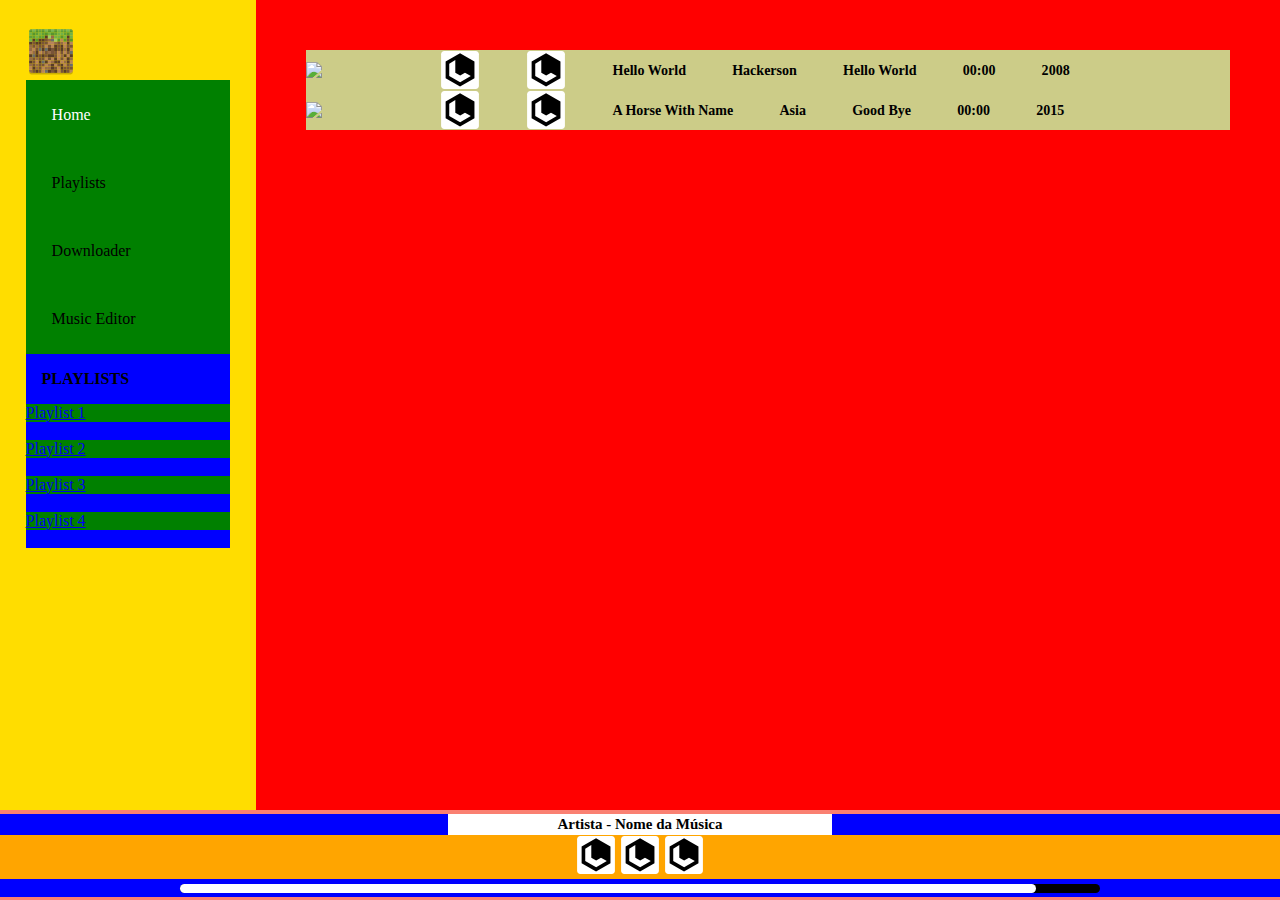
==== app/index.html @ 7fa40e36 "Clear + dynamic music list" ====
<!DOCTYPE html>
<html lang="en">
<head>
    <meta charset="UTF-8">
    <meta http-equiv="X-UA-Compatible" content="IE=edge">
    <meta name="viewport" content="width=device-width, initial-scale=1.0">
    <title>RePlay</title>
    <link rel="stylesheet" href="style/layout.css">
    <script src="data.js"></script>
</head>
<body>
<div id="body">
    <div class="container">
        <div id="global-side-bar">
            <img src="img/replay-logo.svg" alt="" class="logo">
            <div class="nav-menu">
                <a href="index.html"><p class="nav-menu-item nav-menu-item-selected">Home</p></a> <br>
                <a href="playlists.html"><p class="nav-menu-item">Playlists</p></a> <br>
                <a href="youtube-dl.html"><p class="nav-menu-item">Downloader</p></a> <br>
                <a href="tag-editor.html"><p class="nav-menu-item">Music Editor</p></a>
            </div>
            <div class="playlists-side-bar">
                <h4 style="padding: 1em;">PLAYLISTS</h4>
                <a href="index.html"><p class="playlists-side-bar-item">Playlist 1</p></a> <br>
                <a href="index.html"><p class="playlists-side-bar-item">Playlist 2</p></a> <br>
                <a href="index.html"><p class="playlists-side-bar-item">Playlist 3</p></a> <br>
                <a href="index.html"><p class="playlists-side-bar-item">Playlist 4</p></a> <br>
            </div>
        </div>
        <div id="library">
        </div>
    </div>

    <div class="player">
        <div class="player-controls">
            <div class="title-display"><h4>Artista - Nome da Música</h4></div>
            <div class="player-buttons">
                <a href="#"><img src="img/button.svg" alt="" class="generic-btn"></a>
                <a href="#"><img src="img/button.svg" alt="" class="generic-btn"></a>
                <a href="#"><img src="img/button.svg" alt="" class="generic-btn"></a>
            </div>
            <div class="progress-bar">
                <div class="progress-update" style="width: 93%;"></div>
            </div>
        </div>
    </div>
</div>

<script>
    const listLibrary = (library) => {
        musicData.forEach(i => {
            let library = document.getElementById('library')
            let coverUrl = i.thumbnail

            let playButton = document.createElement('img')
            playButton.src = 'img/button.svg'
            playButton.classList.add('generic-btn')

            let addToPlaylistButton = document.createElement('img')
            addToPlaylistButton.src = 'img/button.svg'
            addToPlaylistButton.classList.add('generic-btn')

            let musicTitle = document.createElement('h3')
            musicTitle.innerHTML = i.name

            let artist = document.createElement('h3')
            artist.innerHTML = i.artist

            let album = document.createElement('h3')
            album.innerHTML = i.album

            let duration = document.createElement('h3')
            duration.innerHTML = '00:00'

            let release = document.createElement('h3')
            release.innerHTML = i.realease

            let musicItem = document.createElement('div')
            musicItem.classList.add('music-card')

            let cover = document.createElement('img')
            cover.src = coverUrl
            cover.classList.add('music-thumbnail')

            musicItem.append(cover)
            musicItem.append(playButton)
            musicItem.append(addToPlaylistButton)
            musicItem.append(musicTitle)
            musicItem.append(artist)
            musicItem.append(album)
            musicItem.append(duration)
            musicItem.append(release)
            library.append(musicItem)
        });
    }
    listLibrary( )
</script>
</body>
</html>
---- app/style/layout.css ----
* {margin: 0; padding: 0; box-sizing: border-box; transition: 1s;}

.container {width: 100%; height: 90vh; display: flex; }
#global-side-bar {background: #fd0; width: 20%; padding: 2%; overflow-y: auto; overflow-x: hidden;}
#library {background: red; width: 80%; padding: 50px;}

.logo {max-width: 50px; width: 100%;}
.nav-menu {background: green; padding: 10px;}
.nav-menu a {text-decoration: none;}
.nav-menu-item {padding: 1em; transition: .2s; border-radius: 2em; color: black;}
.nav-menu-item:hover {background: #fd0;}
.nav-menu-item-selected {color: #fff;}

.playlists-side-bar {background: blue;}
.playlists-side-bar-item {background: green;}

.music-card {background: #cc8; width: 100%; display: flex; gap: 5%; align-items: center; font-size: 12px;}
.music-thumbnail {width: 88px;}

.player {background: salmon; width: 100%; height: 10vh; position: absolute; display: flex; text-align: center; align-items: center;}
.player-controls {background: blue; width: 100%;}

.title-display {background: #fff; width: 30%; display: inline-block;}
.title-display h4 {font-size: 15px; padding: 2px;}

.player-buttons {background: orange;}
.generic-btn {width: 40px;}

.progress-bar {width: 100%; max-width: 920px; height: 9px; background: #000; border-radius: 8px; position: relative; display: inline-block;}
.progress-update {position: absolute; left: 0; top: 0; width: 0; height: 9px; border-radius: 8px; color: #fff; background: #fff;}

@media screen and (max-width: 920px) {
    #library {background: #000;}
}
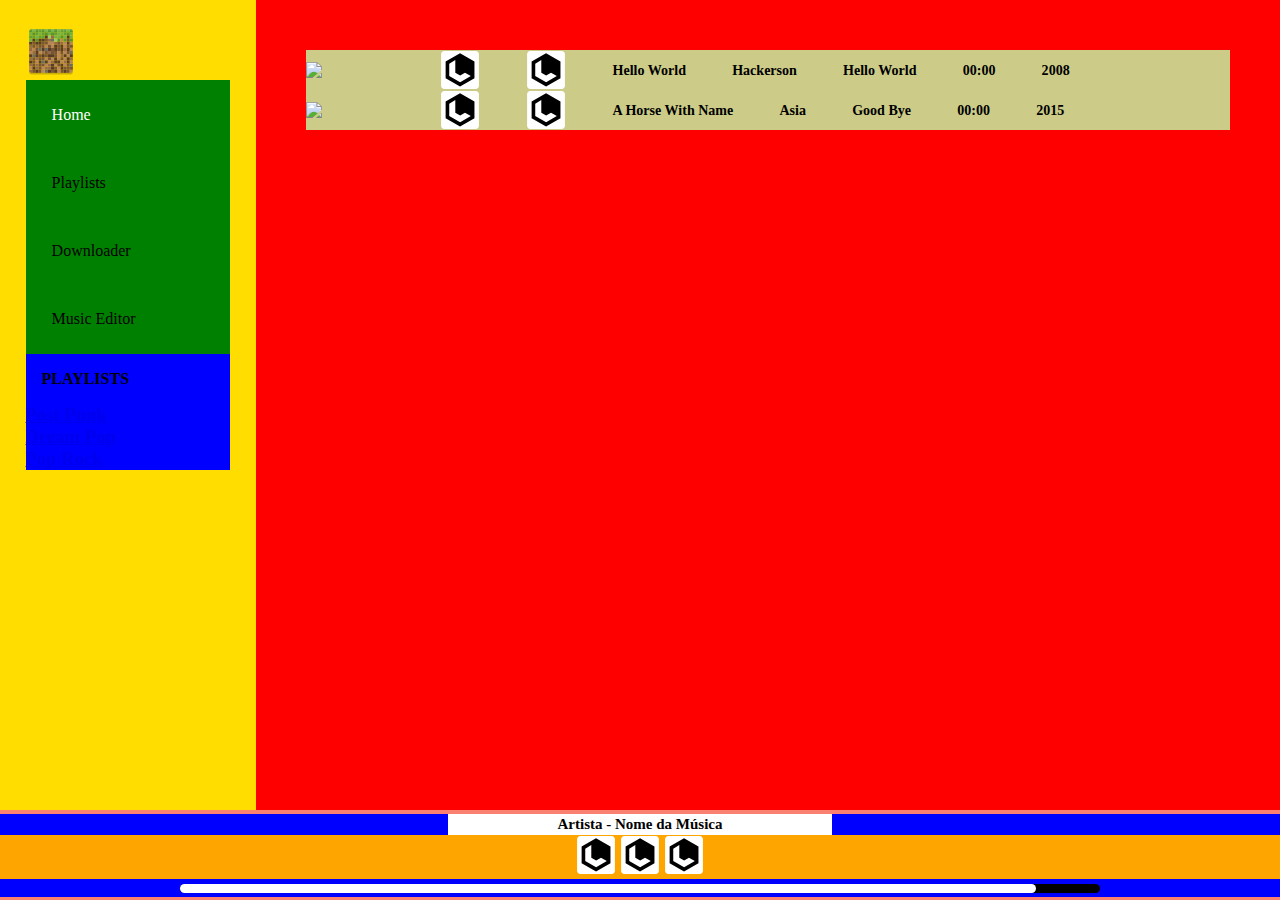
==== commit a09e9ee8: "Dynamic playlists list" ====
--- a/app/index.html
+++ b/app/index.html
@@ -21,10 +21,8 @@
             </div>
             <div class="playlists-side-bar">
                 <h4 style="padding: 1em;">PLAYLISTS</h4>
-                <a href="index.html"><p class="playlists-side-bar-item">Playlist 1</p></a> <br>
-                <a href="index.html"><p class="playlists-side-bar-item">Playlist 2</p></a> <br>
-                <a href="index.html"><p class="playlists-side-bar-item">Playlist 3</p></a> <br>
-                <a href="index.html"><p class="playlists-side-bar-item">Playlist 4</p></a> <br>
+                <div id="playlists" >
+                </div>
             </div>
         </div>
         <div id="library">
@@ -91,9 +89,25 @@
             musicItem.append(duration)
             musicItem.append(release)
             library.append(musicItem)
-        });
+        })
     }
     listLibrary( )
+
+    const listPlaylists = ( ) => {
+        playlists.forEach(i => {
+            let playlists = document.getElementById('playlists')
+
+            let playlistLink = document.createElement('a')
+            let playlistTitle = document.createElement('h3')
+
+            playlistLink.href = '#'
+            playlistTitle.innerHTML = i.playlist_name
+
+            playlistLink.append(playlistTitle)
+            playlists.append(playlistLink)
+        })
+    }
+    listPlaylists()
 </script>
 </body>
 </html>
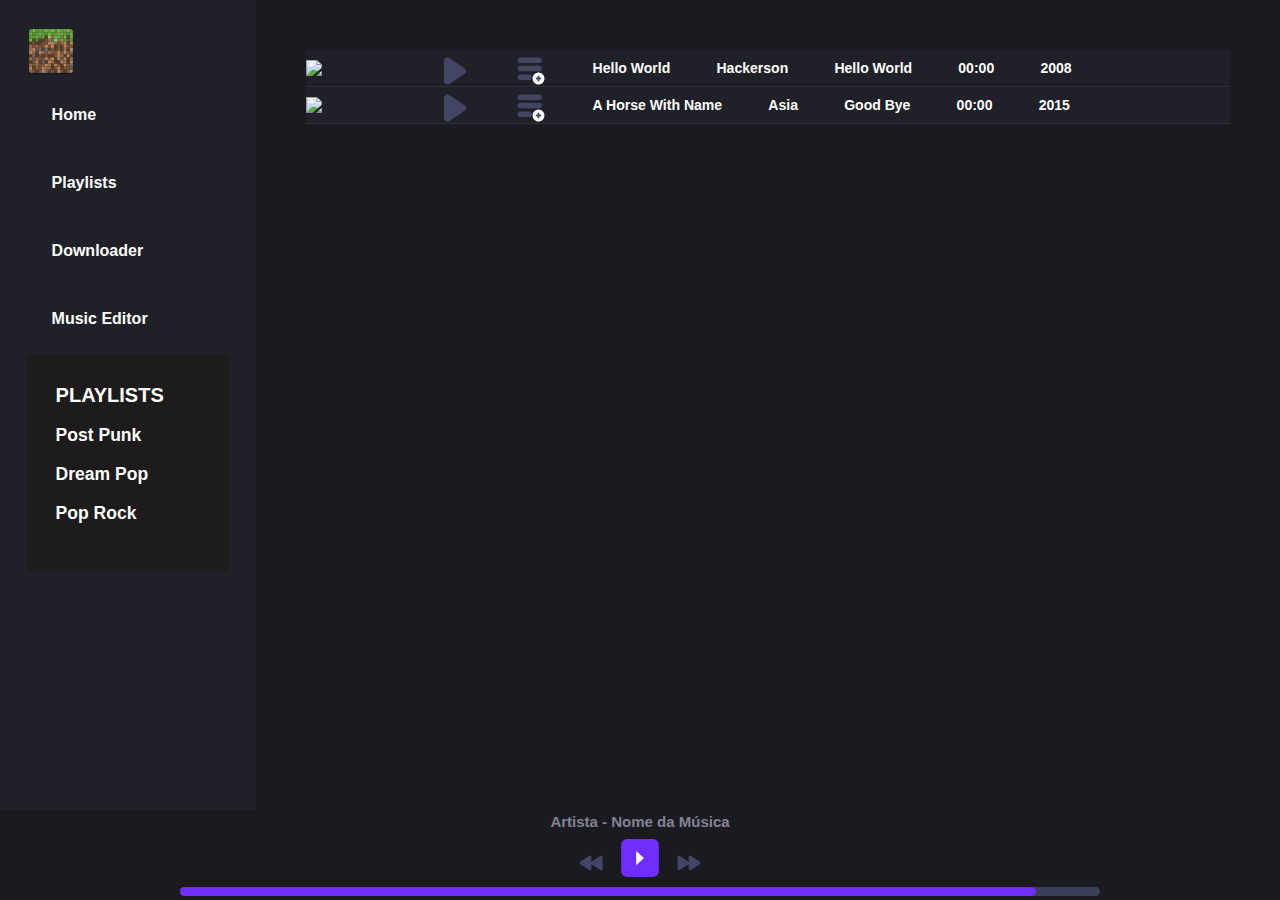
==== commit f0e9e3d8: "Player icons + first design" ====
--- a/app/index.html
+++ b/app/index.html
@@ -19,8 +19,8 @@
                 <a href="youtube-dl.html"><p class="nav-menu-item">Downloader</p></a> <br>
                 <a href="tag-editor.html"><p class="nav-menu-item">Music Editor</p></a>
             </div>
-            <div class="playlists-side-bar">
-                <h4 style="padding: 1em;">PLAYLISTS</h4>
+            <div class="playlists-container">
+                <h4>PLAYLISTS</h4>
                 <div id="playlists" >
                 </div>
             </div>
@@ -33,9 +33,9 @@
         <div class="player-controls">
             <div class="title-display"><h4>Artista - Nome da Música</h4></div>
             <div class="player-buttons">
-                <a href="#"><img src="img/button.svg" alt="" class="generic-btn"></a>
-                <a href="#"><img src="img/button.svg" alt="" class="generic-btn"></a>
-                <a href="#"><img src="img/button.svg" alt="" class="generic-btn"></a>
+                <a href="#"><img src="img/back-button.svg" alt="" class="generic-btn"></a>
+                <a href="#"><img src="img/play-button.svg" alt="" class="play-button"></a>
+                <a href="#"><img src="img/foward-button.svg" alt="" class="generic-btn"></a>
             </div>
             <div class="progress-bar">
                 <div class="progress-update" style="width: 93%;"></div>
@@ -51,11 +51,11 @@
             let coverUrl = i.thumbnail
 
             let playButton = document.createElement('img')
-            playButton.src = 'img/button.svg'
+            playButton.src = 'img/play-list-button-3.svg'
             playButton.classList.add('generic-btn')
 
             let addToPlaylistButton = document.createElement('img')
-            addToPlaylistButton.src = 'img/button.svg'
+            addToPlaylistButton.src = 'img/add-to-playlist-button-2.svg'
             addToPlaylistButton.classList.add('generic-btn')
 
             let musicTitle = document.createElement('h3')
@@ -108,6 +108,7 @@
         })
     }
     listPlaylists()
+
 </script>
 </body>
 </html>
--- a/app/style/layout.css
+++ b/app/style/layout.css
@@ -1,33 +1,38 @@
-* {margin: 0; padding: 0; box-sizing: border-box; transition: 1s;}
+* {margin: 0; padding: 0; box-sizing: border-box; transition: 1s; font-family: sans-serif}
 
 .container {width: 100%; height: 90vh; display: flex; }
-#global-side-bar {background: #fd0; width: 20%; padding: 2%; overflow-y: auto; overflow-x: hidden;}
-#library {background: red; width: 80%; padding: 50px;}
+#global-side-bar {background: #202128; width: 20%; padding: 2%; overflow-y: auto; overflow-x: hidden;}
+#library {background: #1a1b20; width: 80%; padding: 50px;}
 
 .logo {max-width: 50px; width: 100%;}
-.nav-menu {background: green; padding: 10px;}
+.nav-menu {background: 202128; padding: 10px;}
 .nav-menu a {text-decoration: none;}
-.nav-menu-item {padding: 1em; transition: .2s; border-radius: 2em; color: black;}
-.nav-menu-item:hover {background: #fd0;}
+.nav-menu-item {padding: 1em; font-weight: 900;border-radius: 3px; color: #fff;}
+.nav-menu-item:hover {background: #fff; color: #2f3137;}
 .nav-menu-item-selected {color: #fff;}
 
-.playlists-side-bar {background: blue;}
-.playlists-side-bar-item {background: green;}
+.playlists-container {background: #1d1b1b; color: #fff; padding: 30px; border-radius: 8px;}
+.playlists-container h4 {font-size: 20px;}
+.playlists-container a {font-size: 15px; text-decoration: none; color: #fff; padding: 10px;}
+.playlists-container a :hover {color: black;}
+/* .playlists-side-bar-item {} */
 
-.music-card {background: #cc8; width: 100%; display: flex; gap: 5%; align-items: center; font-size: 12px;}
+.music-card {background: #202128; width: 100%; display: flex; border-bottom: solid .1px #2f3137; gap: 5%; align-items: center; font-size: 12px; color: #fff;}
 .music-thumbnail {width: 88px;}
 
-.player {background: salmon; width: 100%; height: 10vh; position: absolute; display: flex; text-align: center; align-items: center;}
-.player-controls {background: blue; width: 100%;}
+.player {background: #1a1b20; width: 100%; height: 10vh; position: absolute; display: flex; text-align: center; align-items: center;}
+.player-controls {width: 100%;}
 
-.title-display {background: #fff; width: 30%; display: inline-block;}
+.title-display {width: 30%; display: inline-block; border-radius: 2px; color: #858295;}
 .title-display h4 {font-size: 15px; padding: 2px;}
 
-.player-buttons {background: orange;}
-.generic-btn {width: 40px;}
+.player-buttons {width: 100%;}
+.generic-btn {width: 30px; margin: 0; padding: 0; margin-top: 6px; cursor: pointer;}
+.generic-btn:hover {background: yellow;}
+.play-button {width: 60px; margin: 0; padding: 0; margin-top: 6px; cursor: pointer; padding: 0 10px;}
 
-.progress-bar {width: 100%; max-width: 920px; height: 9px; background: #000; border-radius: 8px; position: relative; display: inline-block;}
-.progress-update {position: absolute; left: 0; top: 0; width: 0; height: 9px; border-radius: 8px; color: #fff; background: #fff;}
+.progress-bar {width: 100%; max-width: 920px; height: 9px; background: #3b4059; border-radius: 8px; position: relative; display: inline-block;}
+.progress-update {position: absolute; left: 0; top: 0; width: 0; height: 9px; border-radius: 8px; background: #6f2dff;}
 
 @media screen and (max-width: 920px) {
     #library {background: #000;}
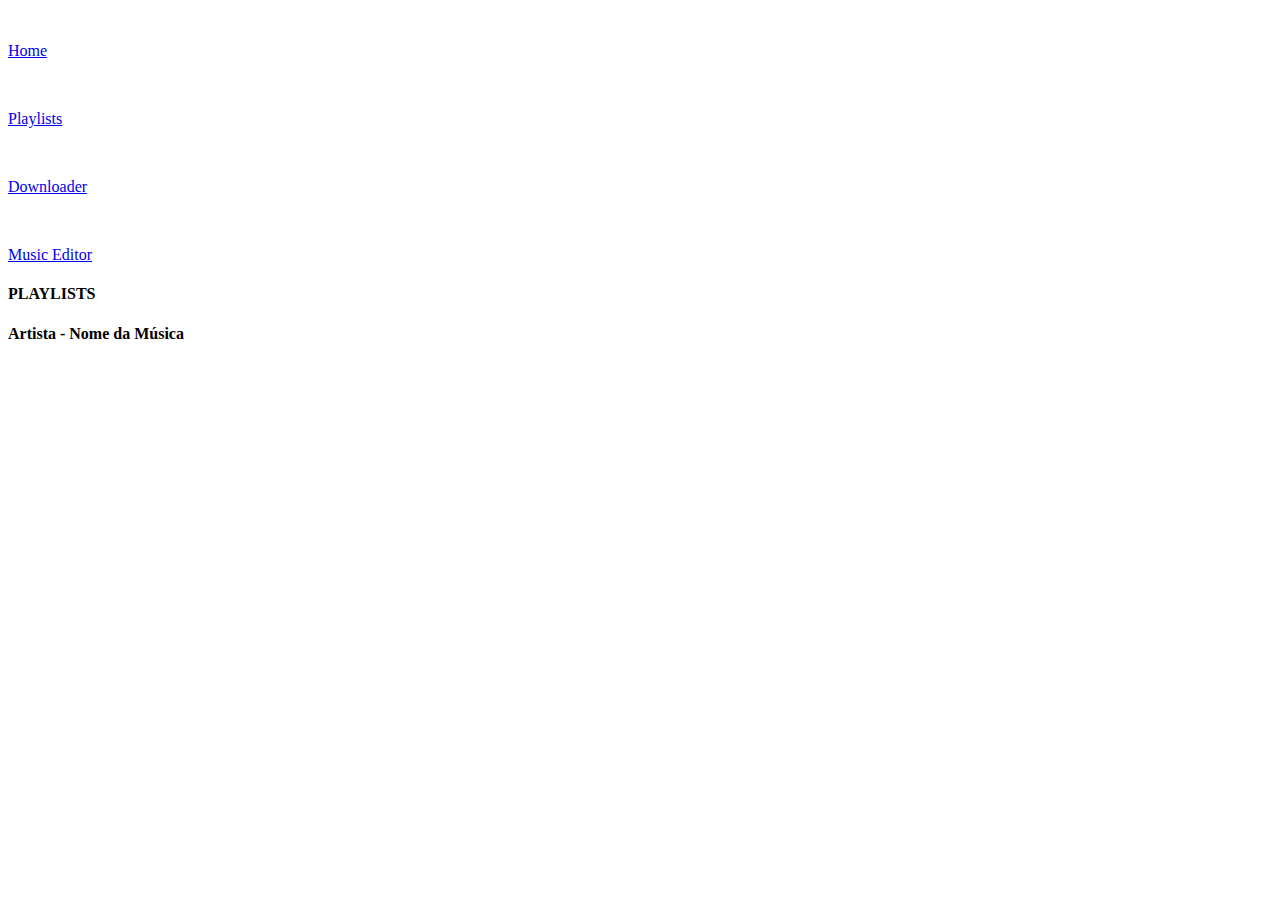
==== commit be7b3c23: "Fix download scripts" ====
--- a/app/index.html
+++ b/app/index.html
@@ -1,23 +1,27 @@
 <!DOCTYPE html>
 <html lang="en">
 <head>
+
     <meta charset="UTF-8">
     <meta http-equiv="X-UA-Compatible" content="IE=edge">
     <meta name="viewport" content="width=device-width, initial-scale=1.0">
     <title>RePlay</title>
-    <link rel="stylesheet" href="style/layout.css">
-    <script src="data.js"></script>
+    <link rel="stylesheet" href="app/style/layout.css">
+    <script src="app/data.js"></script>
+
 </head>
+
 <body>
+
 <div id="body">
     <div class="container">
         <div id="global-side-bar">
-            <img src="img/replay-logo.svg" alt="" class="logo">
-            <div class="nav-menu">
-                <a href="index.html"><p class="nav-menu-item nav-menu-item-selected">Home</p></a> <br>
-                <a href="playlists.html"><p class="nav-menu-item">Playlists</p></a> <br>
-                <a href="youtube-dl.html"><p class="nav-menu-item">Downloader</p></a> <br>
-                <a href="tag-editor.html"><p class="nav-menu-item">Music Editor</p></a>
+            <img src="app/img/replay-logo.svg" alt="" class="logo">
+            <div class="nav-menu">  <!-- NAV MENU -->
+                <a href="/replay"><p class="nav-menu-item nav-menu-item-selected">Home</p></a> <br>
+                <a href="app/playlists.html"><p class="nav-menu-item">Playlists</p></a> <br>
+                <a href="app/youtube-dl.html"><p class="nav-menu-item">Downloader</p></a> <br>
+                <a href="app/tag-editor.html"><p class="nav-menu-item">Music Editor</p></a>
             </div>
             <div class="playlists-container">
                 <h4>PLAYLISTS</h4>
@@ -33,9 +37,9 @@
         <div class="player-controls">
             <div class="title-display"><h4>Artista - Nome da Música</h4></div>
             <div class="player-buttons">
-                <a href="#"><img src="img/back-button.svg" alt="" class="generic-btn"></a>
-                <a href="#"><img src="img/play-button.svg" alt="" class="play-button"></a>
-                <a href="#"><img src="img/foward-button.svg" alt="" class="generic-btn"></a>
+                <a href="#"><img src="app/img/back-button.svg" alt="" class="generic-btn"></a>
+                <a href="#"><img src="app/img/play-button.svg" alt="" class="play-button"></a>
+                <a href="#"><img src="app/img/foward-button.svg" alt="" class="generic-btn"></a>
             </div>
             <div class="progress-bar">
                 <div class="progress-update" style="width: 93%;"></div>
@@ -44,71 +48,7 @@
     </div>
 </div>
 
-<script>
-    const listLibrary = (library) => {
-        musicData.forEach(i => {
-            let library = document.getElementById('library')
-            let coverUrl = i.thumbnail
+<script src="app/scripts.js"></script>
 
-            let playButton = document.createElement('img')
-            playButton.src = 'img/play-list-button-3.svg'
-            playButton.classList.add('generic-btn')
-
-            let addToPlaylistButton = document.createElement('img')
-            addToPlaylistButton.src = 'img/add-to-playlist-button-2.svg'
-            addToPlaylistButton.classList.add('generic-btn')
-
-            let musicTitle = document.createElement('h3')
-            musicTitle.innerHTML = i.name
-
-            let artist = document.createElement('h3')
-            artist.innerHTML = i.artist
-
-            let album = document.createElement('h3')
-            album.innerHTML = i.album
-
-            let duration = document.createElement('h3')
-            duration.innerHTML = '00:00'
-
-            let release = document.createElement('h3')
-            release.innerHTML = i.realease
-
-            let musicItem = document.createElement('div')
-            musicItem.classList.add('music-card')
-
-            let cover = document.createElement('img')
-            cover.src = coverUrl
-            cover.classList.add('music-thumbnail')
-
-            musicItem.append(cover)
-            musicItem.append(playButton)
-            musicItem.append(addToPlaylistButton)
-            musicItem.append(musicTitle)
-            musicItem.append(artist)
-            musicItem.append(album)
-            musicItem.append(duration)
-            musicItem.append(release)
-            library.append(musicItem)
-        })
-    }
-    listLibrary( )
-
-    const listPlaylists = ( ) => {
-        playlists.forEach(i => {
-            let playlists = document.getElementById('playlists')
-
-            let playlistLink = document.createElement('a')
-            let playlistTitle = document.createElement('h3')
-
-            playlistLink.href = '#'
-            playlistTitle.innerHTML = i.playlist_name
-
-            playlistLink.append(playlistTitle)
-            playlists.append(playlistLink)
-        })
-    }
-    listPlaylists()
-
-</script>
 </body>
 </html>
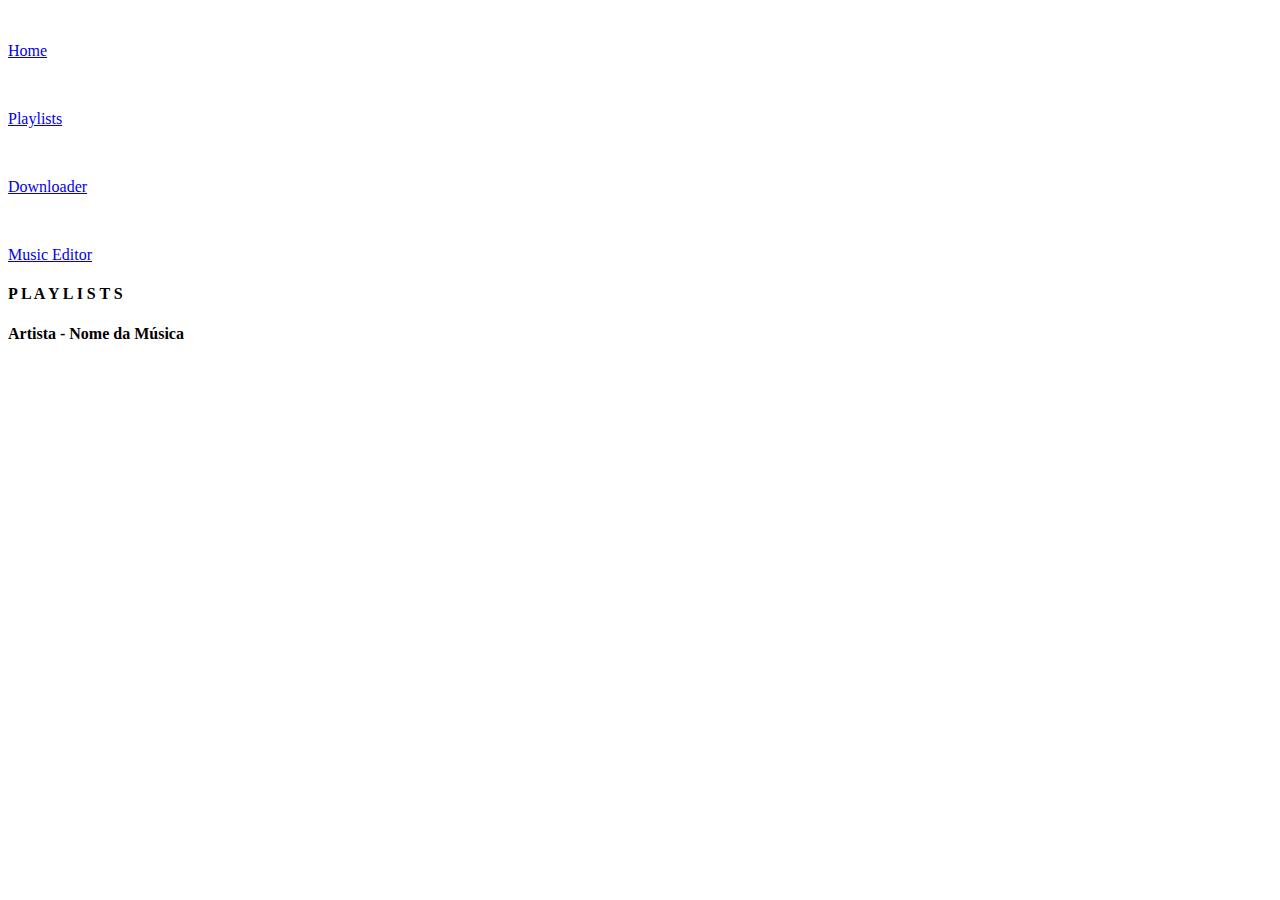
==== commit ae5a9bfb: "Layout details" ====
--- a/app/index.html
+++ b/app/index.html
@@ -6,17 +6,19 @@
     <meta http-equiv="X-UA-Compatible" content="IE=edge">
     <meta name="viewport" content="width=device-width, initial-scale=1.0">
     <title>RePlay</title>
+    <!-- FAVICON -->
+    <link rel="icon" type="image/x-icon" href="app/img/replay-logo-favicon.svg">
     <link rel="stylesheet" href="app/style/layout.css">
     <script src="app/data.js"></script>
 
 </head>
 
 <body>
+<div id="body">
 
-<div id="body">
     <div class="container">
-        <div id="global-side-bar">
-            <img src="app/img/replay-logo.svg" alt="" class="logo">
+        <div id="global-side-bar">     <!-- SIDE BAR -->
+            <img src="app/img/replay-logo-white.svg" alt="" class="logo">
             <div class="nav-menu">  <!-- NAV MENU -->
                 <a href="/replay"><p class="nav-menu-item nav-menu-item-selected">Home</p></a> <br>
                 <a href="app/playlists.html"><p class="nav-menu-item">Playlists</p></a> <br>
@@ -24,16 +26,17 @@
                 <a href="app/tag-editor.html"><p class="nav-menu-item">Music Editor</p></a>
             </div>
             <div class="playlists-container">
-                <h4>PLAYLISTS</h4>
+                <h4>P L A Y L I S T S</h4>
                 <div id="playlists" >
                 </div>
             </div>
         </div>
-        <div id="library">
+
+        <div id="library">     <!-- CONTENT -->
         </div>
     </div>
 
-    <div class="player">
+    <div class="player">    <!-- PLAYER -->
         <div class="player-controls">
             <div class="title-display"><h4>Artista - Nome da Música</h4></div>
             <div class="player-buttons">
@@ -46,6 +49,7 @@
             </div>
         </div>
     </div>
+
 </div>
 
 <script src="app/scripts.js"></script>
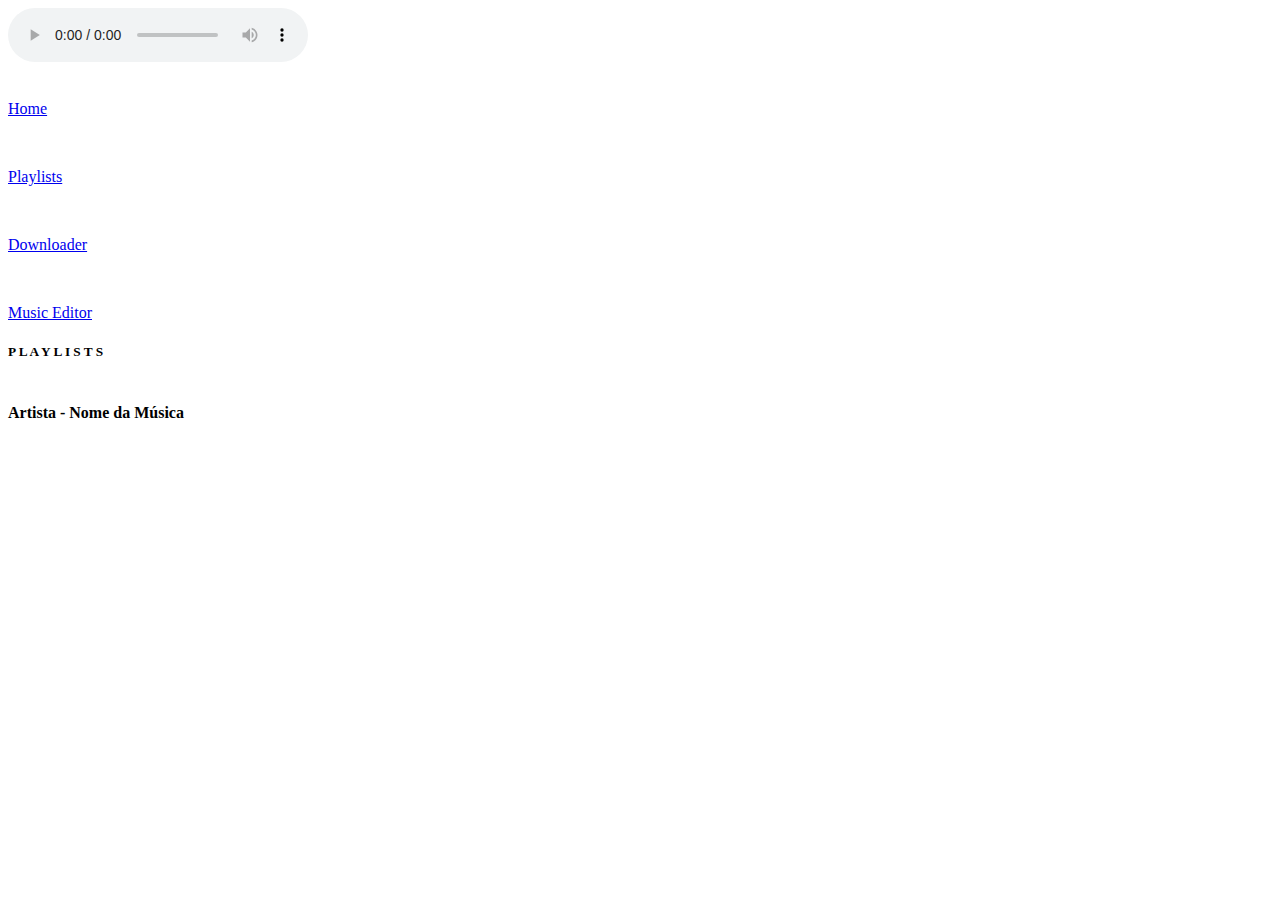
==== commit 8768b367: "Table listing" ====
--- a/app/index.html
+++ b/app/index.html
@@ -8,41 +8,58 @@
     <title>RePlay</title>
     <!-- FAVICON -->
     <link rel="icon" type="image/x-icon" href="app/img/replay-logo-favicon.svg">
+    <!-- LAYOUT STYLE -->
     <link rel="stylesheet" href="app/style/layout.css">
-    <script src="app/data.js"></script>
 
 </head>
 
 <body>
+<div>
+    <audio src="" controls></audio>
+</div>
 <div id="body">
 
     <div class="container">
-        <div id="global-side-bar">     <!-- SIDE BAR -->
+        <div id="global-side-bar">  <!-- SIDE BAR -->
             <img src="app/img/replay-logo-white.svg" alt="" class="logo">
             <div class="nav-menu">  <!-- NAV MENU -->
                 <a href="/replay"><p class="nav-menu-item nav-menu-item-selected">Home</p></a> <br>
                 <a href="app/playlists.html"><p class="nav-menu-item">Playlists</p></a> <br>
-                <a href="app/youtube-dl.html"><p class="nav-menu-item">Downloader</p></a> <br>
+                <a href="app/downloader.html"><p class="nav-menu-item">Downloader</p></a> <br>
                 <a href="app/tag-editor.html"><p class="nav-menu-item">Music Editor</p></a>
             </div>
             <div class="playlists-container">
-                <h4>P L A Y L I S T S</h4>
+                <h5>P L A Y L I S T S</h5>
                 <div id="playlists" >
                 </div>
             </div>
         </div>
 
-        <div id="library">     <!-- CONTENT -->
+        <div id="content-display">  <!-- CONTENT -->
+            <table class="table">
+                <!-- <thead>
+                  <tr>
+                    <th scope="col">#</th>
+                    <th scope="col">Item</th>
+                    <th scope="col">Qty</th>
+                    <th scope="col">Maximum Qty For Player</th>
+                    <th scope="col">Remove</th>
+                  </tr>
+                </thead> -->
+                <tbody id="tbody">
+                </tbody>
+              </table>
         </div>
     </div>
 
-    <div class="player">    <!-- PLAYER -->
+    <div class="player">  <!-- PLAYER -->
         <div class="player-controls">
             <div class="title-display"><h4>Artista - Nome da Música</h4></div>
             <div class="player-buttons">
-                <a href="#"><img src="app/img/back-button.svg" alt="" class="generic-btn"></a>
-                <a href="#"><img src="app/img/play-button.svg" alt="" class="play-button"></a>
-                <a href="#"><img src="app/img/foward-button.svg" alt="" class="generic-btn"></a>
+                <a href="#" id="back-button"><img src="app/img/back-button.svg" alt="" class="generic-btn"></a>
+                <a href="#" id="play-button"><img src="app/img/play-button.svg" alt="" class="play-button"></a>
+                <a href="#" id="pause-button"><img src="app/img/play-button.svg" alt="" class="play-button" hidden></a>
+                <a href="#" id="foward-button"><img src="app/img/foward-button.svg" alt="" class="generic-btn"></a>
             </div>
             <div class="progress-bar">
                 <div class="progress-update" style="width: 93%;"></div>
@@ -52,7 +69,7 @@
 
 </div>
 
-<script src="app/scripts.js"></script>
+<script src="app/scripts/main.js"></script>
 
 </body>
 </html>
